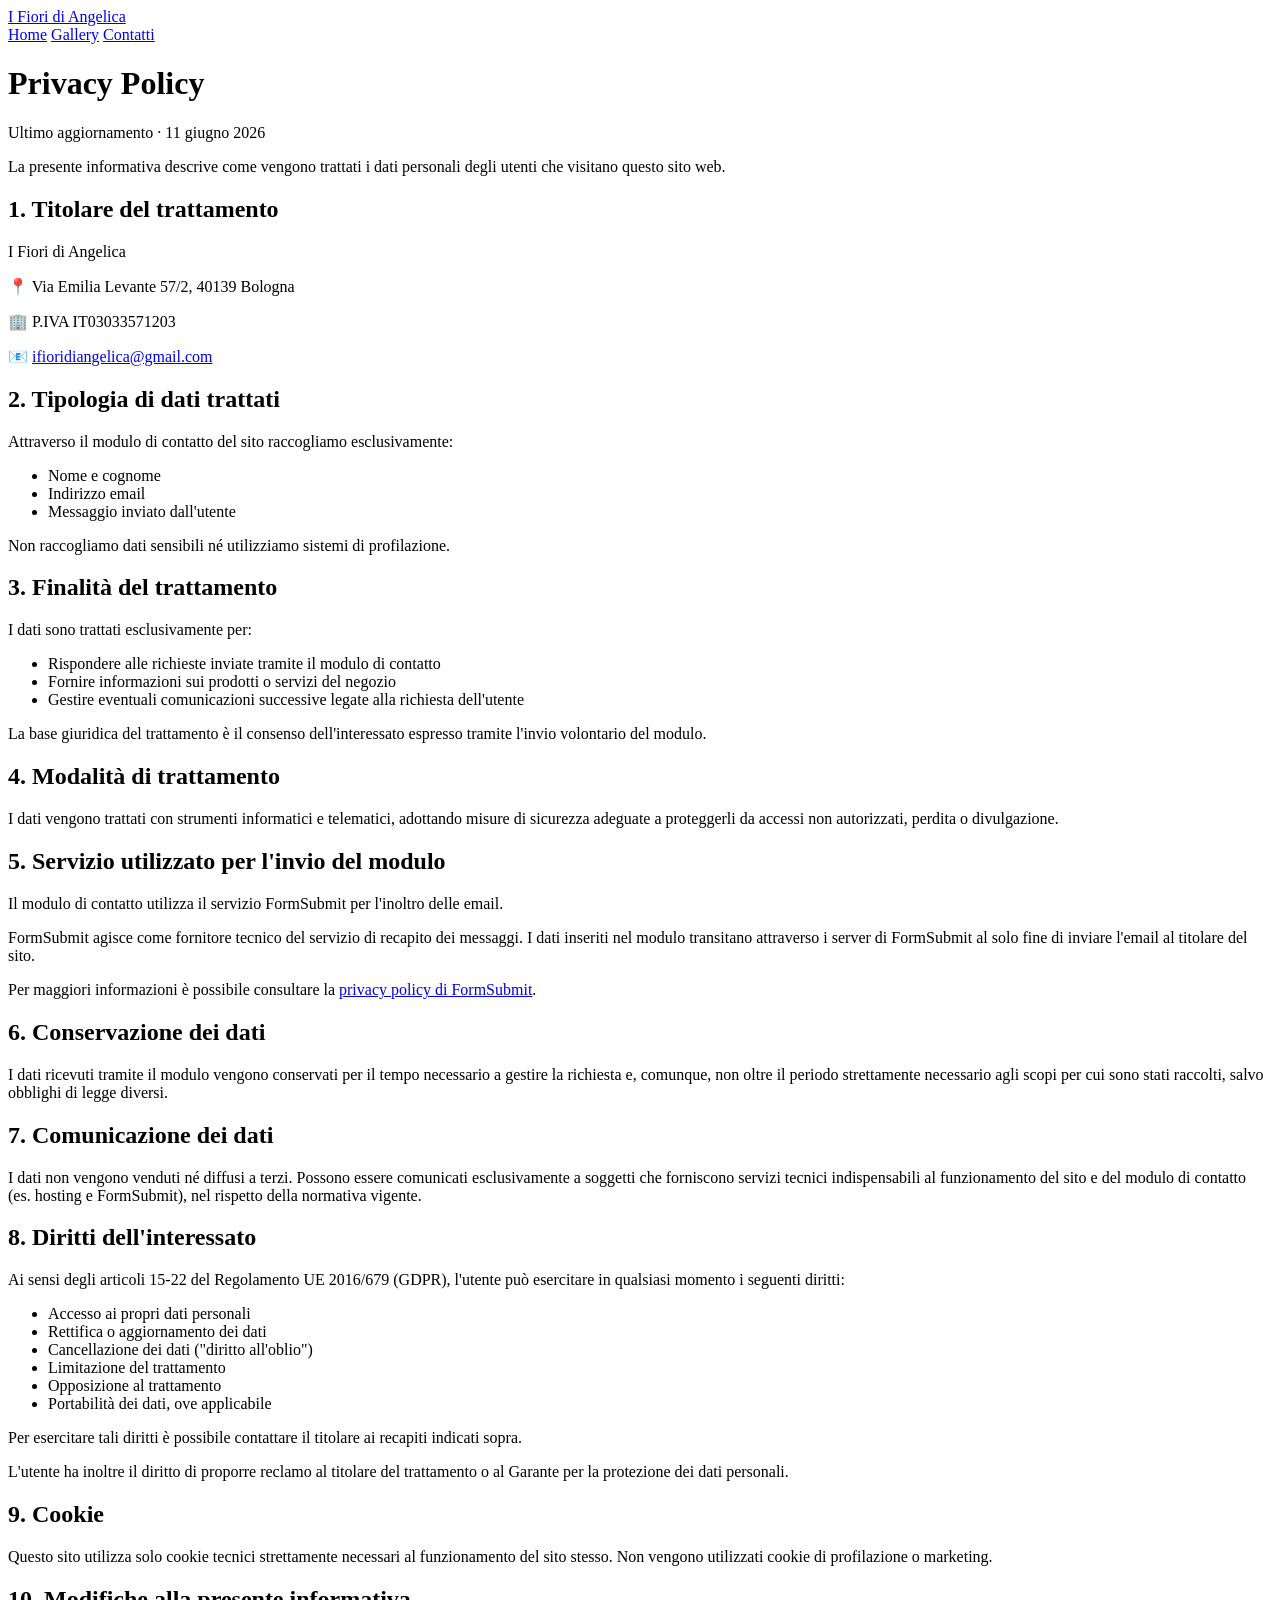
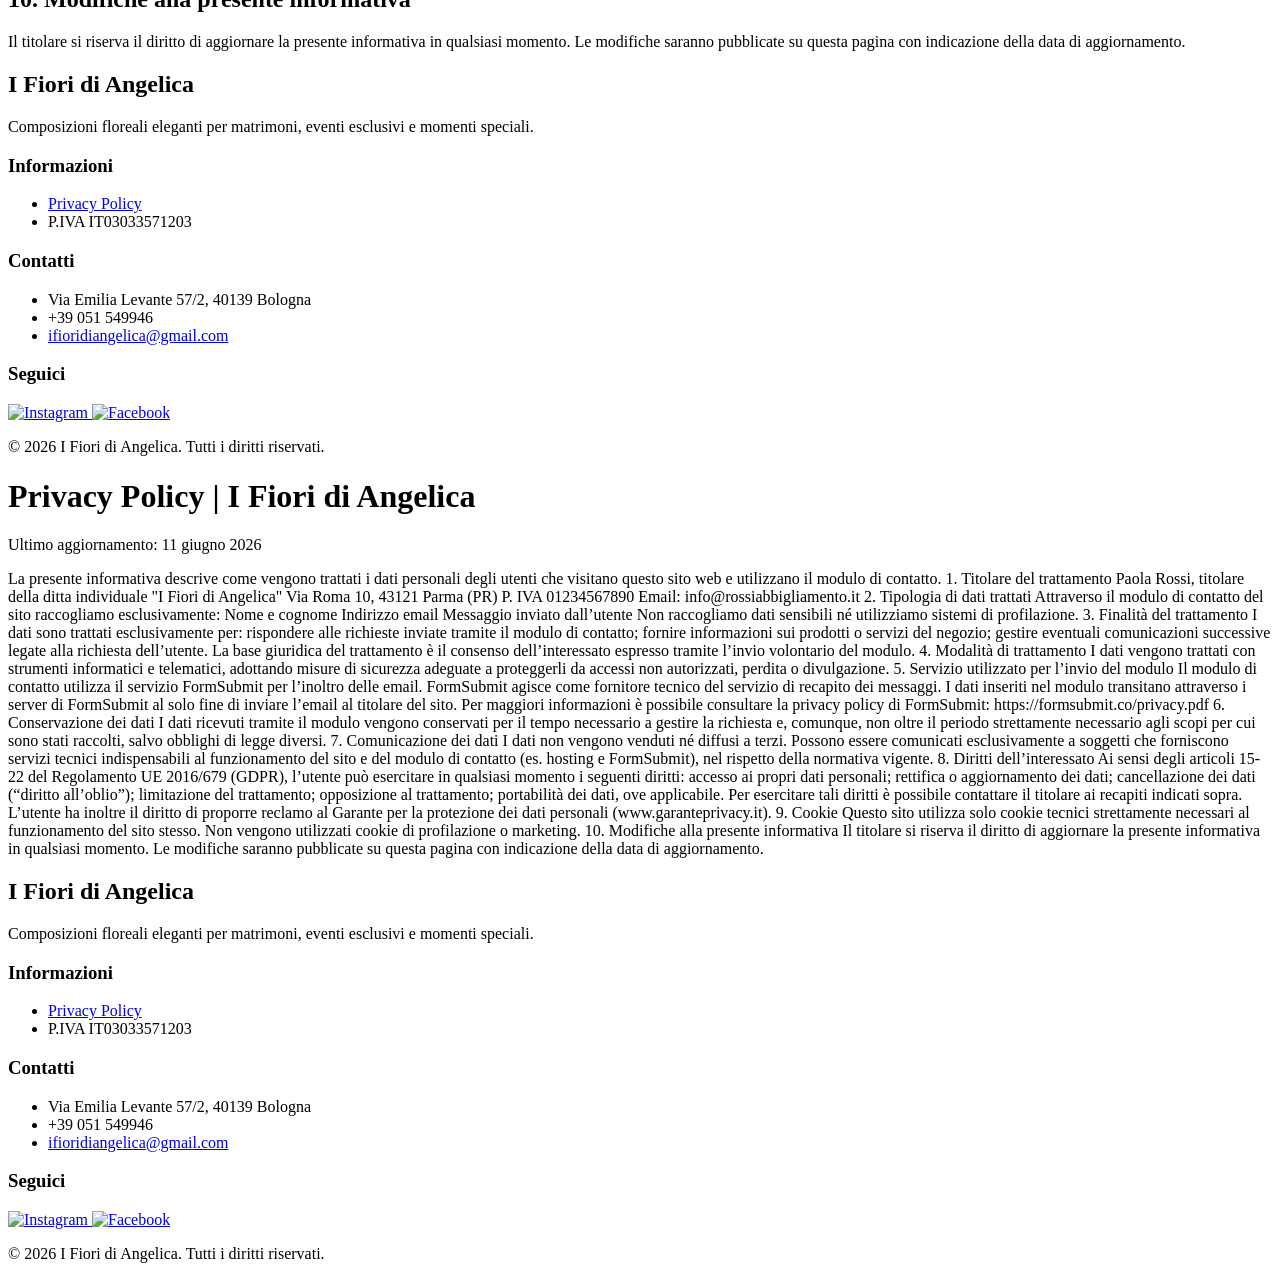
==== privacy/index.html @ bcc3aaaa "Privacy" ====
<!DOCTYPE html><html lang="it" data-theme="valentine"> <head><meta charset="UTF-8"><meta name="viewport" content="width=device-width, initial-scale=1.0"><link href="https://fonts.googleapis.com/css2?family=Cormorant+Garamond:wght@500;600;700&display=swap" rel="stylesheet"><title>Privacy Policy - I Fiori di Angelica</title><link rel="stylesheet" href="/fioridiangelsts/_astro/Footer.IDWcc300.css"></head> <body class="bg-base-100 text-base-content">  <header class="sticky top-0 z-50 border-b border-[#e9dfcf] bg-[rgba(250,246,240,0.88)] backdrop-blur-md"> <div class="mx-auto flex max-w-7xl items-center justify-between px-6 py-4"> <a href="/fioridiangelsts/#home" class="leading-none"> <span class="block pt-1 font-serif text-lg tracking-[0.04em] text-[#2f2f2f] md:text-xl">
I Fiori di Angelica
</span> </a> <nav class="hidden items-center gap-8 md:flex"> <a href="/fioridiangelsts/#home" class="text-sm uppercase tracking-[0.18em] text-[#7b7368] transition hover:text-[#2f2f2f]">
Home</a> <!-- <a href={`${baseUrl}about`} class="text-sm uppercase tracking-[0.18em] text-[#7b7368] transition hover:text-[#2f2f2f]">
        Chi siamo</a> --> <a href="/fioridiangelsts/#gallery" class="text-sm uppercase tracking-[0.18em] text-[#7b7368] transition hover:text-[#2f2f2f]">
Gallery</a> <a href="/fioridiangelsts/#contact" class="inline-flex h-11 items-center justify-center rounded-full border border-[#d8c690] bg-[#e7cd87] px-6 text-sm font-semibold uppercase tracking-[0.18em] text-[#2f2f2f] transition hover:bg-[#dcc06f]">
Contatti</a> </nav> </div> </header> <main class="mx-auto max-w-4xl px-6 py-20"> <h1 class="font-serif text-4xl tracking-[0.04em] text-[#2f2f2f]">
Privacy Policy
</h1> <!-- <div class="mt-8 h-px w-16 bg-[#d8c690]"></div> --> <div class="mt-4 flex items-center justify-between pb-6 border-b border-[#e4ddd2]"> <p class="text-sm text-[#8b8377]">
Ultimo aggiornamento · <span class="font-medium">11 giugno 2026</span> </p> </div> <div class="mt-8 space-y-8 text-[#5f5a52] leading-7"> <div> <p class="mt-4">
La presente informativa descrive come vengono trattati i dati personali degli utenti che visitano questo sito web.
</p> </div> <section class="mt-8"> <h2 class="text-xl font-semibold text-[#2f2f2f]">1. Titolare del trattamento</h2> <div class="mt-4 space-y-3 text-sm bg-[#faf8f5] rounded-lg p-4"> <p class="text-base font-semibold text-[#2f2f2f]">I Fiori di Angelica</p> <div class="space-y-2 text-[#5f5a52]"> <p>📍 Via Emilia Levante 57/2, 40139 Bologna</p> <p>🏢 P.IVA IT03033571203</p> <p>📧 <a href="mailto:ifioridiangelica@gmail.com" class="underline decoration-[#d8c690] underline-offset-2 hover:text-[#2f2f2f] font-medium">ifioridiangelica@gmail.com</a></p> </div> </div> </section> <section class="mt-8"> <h2 class="text-xl font-semibold text-[#2f2f2f]">2. Tipologia di dati trattati</h2> <p class="mt-3">
Attraverso il modulo di contatto del sito raccogliamo esclusivamente:
</p> <ul class="mt-3 list-disc space-y-2 pl-6"> <li>Nome e cognome</li> <li>Indirizzo email</li> <li>Messaggio inviato dall'utente</li> </ul> <p class="mt-4">
Non raccogliamo dati sensibili né utilizziamo sistemi di profilazione.
</p> </section> <section class="mt-8"> <h2 class="text-xl font-semibold text-[#2f2f2f]">3. Finalità del trattamento</h2> <p class="mt-3">
I dati sono trattati esclusivamente per:
</p> <ul class="mt-3 list-disc space-y-2 pl-6"> <li>Rispondere alle richieste inviate tramite il modulo di contatto</li> <li>Fornire informazioni sui prodotti o servizi del negozio</li> <li>Gestire eventuali comunicazioni successive legate alla richiesta dell'utente</li> </ul> <p class="mt-4">
La base giuridica del trattamento è il consenso dell'interessato espresso tramite l'invio volontario del modulo.
</p> </section> <section class="mt-8"> <h2 class="text-xl font-semibold text-[#2f2f2f]">4. Modalità di trattamento</h2> <p class="mt-3">
I dati vengono trattati con strumenti informatici e telematici, adottando misure di sicurezza adeguate a proteggerli da accessi non autorizzati, perdita o divulgazione.
</p> </section> <section class="mt-8"> <h2 class="text-xl font-semibold text-[#2f2f2f]">5. Servizio utilizzato per l'invio del modulo</h2> <p class="mt-3">
Il modulo di contatto utilizza il servizio FormSubmit per l'inoltro delle email.
</p> <p class="mt-4">
FormSubmit agisce come fornitore tecnico del servizio di recapito dei messaggi. I dati inseriti nel modulo transitano attraverso i server di FormSubmit al solo fine di inviare l'email al titolare del sito.
</p> <p class="mt-4">
Per maggiori informazioni è possibile consultare la <a href="https://formsubmit.co/privacy.pdf" target="_blank" rel="noopener noreferrer" class="underline decoration-[#d8c690] underline-offset-2 hover:text-[#2f2f2f]">privacy policy di FormSubmit</a>.
</p> </section> <section class="mt-8"> <h2 class="text-xl font-semibold text-[#2f2f2f]">6. Conservazione dei dati</h2> <p class="mt-3">
I dati ricevuti tramite il modulo vengono conservati per il tempo necessario a gestire la richiesta e, comunque, non oltre il periodo strettamente necessario agli scopi per cui sono stati raccolti, salvo obblighi di legge diversi.
</p> </section> <section class="mt-8"> <h2 class="text-xl font-semibold text-[#2f2f2f]">7. Comunicazione dei dati</h2> <p class="mt-3">
I dati non vengono venduti né diffusi a terzi. Possono essere comunicati esclusivamente a soggetti che forniscono servizi tecnici indispensabili al funzionamento del sito e del modulo di contatto (es. hosting e FormSubmit), nel rispetto della normativa vigente.
</p> </section> <section class="mt-8"> <h2 class="text-xl font-semibold text-[#2f2f2f]">8. Diritti dell'interessato</h2> <p class="mt-3">
Ai sensi degli articoli 15-22 del Regolamento UE 2016/679 (GDPR), l'utente può esercitare in qualsiasi momento i seguenti diritti:
</p> <ul class="mt-3 list-disc space-y-2 pl-6"> <li>Accesso ai propri dati personali</li> <li>Rettifica o aggiornamento dei dati</li> <li>Cancellazione dei dati ("diritto all'oblio")</li> <li>Limitazione del trattamento</li> <li>Opposizione al trattamento</li> <li>Portabilità dei dati, ove applicabile</li> </ul> <p class="mt-4">
Per esercitare tali diritti è possibile contattare il titolare ai recapiti indicati sopra.
</p> <p class="mt-4">
L'utente ha inoltre il diritto di proporre reclamo al titolare del trattamento o al Garante per la protezione dei dati personali.
</p> </section> <section class="mt-8"> <h2 class="text-xl font-semibold text-[#2f2f2f]">9. Cookie</h2> <p class="mt-3">
Questo sito utilizza solo cookie tecnici strettamente necessari al funzionamento del sito stesso. Non vengono utilizzati cookie di profilazione o marketing.
</p> </section> <section class="mt-8"> <h2 class="text-xl font-semibold text-[#2f2f2f]">10. Modifiche alla presente informativa</h2> <p class="mt-3">
Il titolare si riserva il diritto di aggiornare la presente informativa in qualsiasi momento. Le modifiche saranno pubblicate su questa pagina con indicazione della data di aggiornamento.
</p> </section> </div> </main> <footer class="border-t border-base-300 bg-[#f6f3ee] text-[#2f2f2f]"> <div class="mx-auto max-w-7xl px-6 py-20"> <div class="grid grid-cols-1 gap-x-12 gap-y-14 md:grid-cols-2 xl:grid-cols-[1.4fr_0.9fr_1fr_0.8fr]"> <div class="max-w-sm"> <h2 class="font-serif text-3xl tracking-[0.04em] text-[#2f2f2f]">
I Fiori di Angelica
</h2> <div class="mt-5 h-px w-16 bg-[#d8c690]"></div> <p class="mt-5 text-sm leading-7 text-[#5f5a52]">
Composizioni floreali eleganti per matrimoni, eventi esclusivi e momenti speciali.
</p> </div> <div> <h3 class="text-[11px] font-semibold uppercase tracking-[0.28em] text-[#8b8377]">
Informazioni
</h3> <ul class="mt-5 space-y-3 text-sm leading-6 text-[#5f5a52]"> <li> <a href="/fioridiangelsts/privacy" class="transition hover:text-[#2f2f2f]">
Privacy Policy
</a> </li> <li>P.IVA IT03033571203</li> </ul> </div> <div> <h3 class="text-[11px] font-semibold uppercase tracking-[0.28em] text-[#8b8377]">
Contatti
</h3> <ul class="mt-5 space-y-3 text-sm leading-6 text-[#5f5a52]"> <li>Via Emilia Levante 57/2, 40139 Bologna</li> <li>+39 051 549946</li> <li> <a href="mailto:ifioridiangelica@gmail.com" class="underline decoration-[#d8c690] underline-offset-4 transition hover:text-[#2f2f2f]">
ifioridiangelica@gmail.com
</a> </li> </ul> </div> <div> <h3 class="text-[11px] font-semibold uppercase tracking-[0.28em] text-[#8b8377]">
Seguici
</h3> <div class="mt-5 flex items-center gap-4"> <a href="https://www.instagram.com/ifioridiangelica/" target="_blank" rel="noopener noreferrer" aria-label="Instagram" class="flex h-14 w-14 items-center justify-center rounded-full bg-gradient-to-br from-[#f58529] via-[#dd2a7b] to-[#8134af] shadow-sm transition duration-300 hover:-translate-y-0.5 hover:shadow-md"> <img src="/fioridiangelsts/instagram.svg" alt="Instagram" class="h-8 w-8 brightness-0 invert"> </a> <a href="https://www.facebook.com/ifioridiangelica?locale=it_IT" target="_blank" rel="noopener noreferrer" aria-label="Facebook" class="flex h-14 w-14 items-center justify-center rounded-full bg-[#1877f2] shadow-sm transition duration-300 hover:-translate-y-0.5 hover:shadow-md"> <img src="/fioridiangelsts/facebook.svg" alt="Facebook" class="h-8 w-8 brightness-0 invert"> </a> </div> </div> </div> <div class="mt-14 border-t border-[#e4ddd2] pt-6"> <p class="text-sm text-[#8b8377]">
© 2026 I Fiori di Angelica. Tutti i diritti riservati.
</p> </div> </div> </footer>  </body></html> <main class="mx-auto max-w-4xl px-6 py-20"> <h1 class="font-serif text-4xl tracking-[0.04em] text-[#2f2f2f]">
Privacy Policy | I Fiori di Angelica
</h1> <div class="mt-8 h-px w-16 bg-[#d8c690]"></div> <div class="mt-12 space-y-8 text-[#5f5a52] leading-7"> <div> <p class="text-sm font-semibold text-[#8b8377]">
Ultimo aggiornamento: 11 giugno 2026
</p>
La presente informativa descrive come vengono trattati i dati personali degli utenti che visitano questo sito web e utilizzano il modulo di contatto.
1. Titolare del trattamento
Paola Rossi, titolare della ditta individuale "I Fiori di Angelica"
Via Roma 10, 43121 Parma (PR)
P. IVA 01234567890
Email: info@rossiabbigliamento.it
2. Tipologia di dati trattati
Attraverso il modulo di contatto del sito raccogliamo esclusivamente:
Nome e cognome
Indirizzo email
Messaggio inviato dall’utente
Non raccogliamo dati sensibili né utilizziamo sistemi di profilazione.
3. Finalità del trattamento
I dati sono trattati esclusivamente per:
rispondere alle richieste inviate tramite il modulo di contatto;
fornire informazioni sui prodotti o servizi del negozio;
gestire eventuali comunicazioni successive legate alla richiesta dell’utente.
La base giuridica del trattamento è il consenso dell’interessato espresso tramite l’invio volontario del modulo.
4. Modalità di trattamento
I dati vengono trattati con strumenti informatici e telematici, adottando misure di sicurezza adeguate a proteggerli da accessi non autorizzati, perdita o divulgazione.
5. Servizio utilizzato per l’invio del modulo
Il modulo di contatto utilizza il servizio FormSubmit per l’inoltro delle email.
FormSubmit agisce come fornitore tecnico del servizio di recapito dei messaggi. I dati inseriti nel modulo transitano attraverso i server di FormSubmit al solo fine di inviare l’email al titolare del sito.
Per maggiori informazioni è possibile consultare la privacy policy di FormSubmit: https://formsubmit.co/privacy.pdf
6. Conservazione dei dati
I dati ricevuti tramite il modulo vengono conservati per il tempo necessario a gestire la richiesta e, comunque, non oltre il periodo strettamente necessario agli scopi per cui sono stati raccolti, salvo obblighi di legge diversi.
7. Comunicazione dei dati
I dati non vengono venduti né diffusi a terzi. Possono essere comunicati esclusivamente a soggetti che forniscono servizi tecnici indispensabili al funzionamento del sito e del modulo di contatto (es. hosting e FormSubmit), nel rispetto della normativa vigente.
8. Diritti dell’interessato
Ai sensi degli articoli 15-22 del Regolamento UE 2016/679 (GDPR), l’utente può esercitare in qualsiasi momento i seguenti diritti:
accesso ai propri dati personali;
rettifica o aggiornamento dei dati;
cancellazione dei dati (“diritto all’oblio”);
limitazione del trattamento;
opposizione al trattamento;
portabilità dei dati, ove applicabile.
Per esercitare tali diritti è possibile contattare il titolare ai recapiti indicati sopra.
L’utente ha inoltre il diritto di proporre reclamo al Garante per la protezione dei dati personali (www.garanteprivacy.it).
9. Cookie
Questo sito utilizza solo cookie tecnici strettamente necessari al funzionamento del sito stesso. Non vengono utilizzati cookie di profilazione o marketing.
10. Modifiche alla presente informativa
Il titolare si riserva il diritto di aggiornare la presente informativa in qualsiasi momento. Le modifiche saranno pubblicate su questa pagina con indicazione della data di aggiornamento.
</div> </div></main> <footer class="border-t border-base-300 bg-[#f6f3ee] text-[#2f2f2f]"> <div class="mx-auto max-w-7xl px-6 py-20"> <div class="grid grid-cols-1 gap-x-12 gap-y-14 md:grid-cols-2 xl:grid-cols-[1.4fr_0.9fr_1fr_0.8fr]"> <div class="max-w-sm"> <h2 class="font-serif text-3xl tracking-[0.04em] text-[#2f2f2f]">
I Fiori di Angelica
</h2> <div class="mt-5 h-px w-16 bg-[#d8c690]"></div> <p class="mt-5 text-sm leading-7 text-[#5f5a52]">
Composizioni floreali eleganti per matrimoni, eventi esclusivi e momenti speciali.
</p> </div> <div> <h3 class="text-[11px] font-semibold uppercase tracking-[0.28em] text-[#8b8377]">
Informazioni
</h3> <ul class="mt-5 space-y-3 text-sm leading-6 text-[#5f5a52]"> <li> <a href="/fioridiangelsts/privacy" class="transition hover:text-[#2f2f2f]">
Privacy Policy
</a> </li> <li>P.IVA IT03033571203</li> </ul> </div> <div> <h3 class="text-[11px] font-semibold uppercase tracking-[0.28em] text-[#8b8377]">
Contatti
</h3> <ul class="mt-5 space-y-3 text-sm leading-6 text-[#5f5a52]"> <li>Via Emilia Levante 57/2, 40139 Bologna</li> <li>+39 051 549946</li> <li> <a href="mailto:ifioridiangelica@gmail.com" class="underline decoration-[#d8c690] underline-offset-4 transition hover:text-[#2f2f2f]">
ifioridiangelica@gmail.com
</a> </li> </ul> </div> <div> <h3 class="text-[11px] font-semibold uppercase tracking-[0.28em] text-[#8b8377]">
Seguici
</h3> <div class="mt-5 flex items-center gap-4"> <a href="https://www.instagram.com/ifioridiangelica/" target="_blank" rel="noopener noreferrer" aria-label="Instagram" class="flex h-14 w-14 items-center justify-center rounded-full bg-gradient-to-br from-[#f58529] via-[#dd2a7b] to-[#8134af] shadow-sm transition duration-300 hover:-translate-y-0.5 hover:shadow-md"> <img src="/fioridiangelsts/instagram.svg" alt="Instagram" class="h-8 w-8 brightness-0 invert"> </a> <a href="https://www.facebook.com/ifioridiangelica?locale=it_IT" target="_blank" rel="noopener noreferrer" aria-label="Facebook" class="flex h-14 w-14 items-center justify-center rounded-full bg-[#1877f2] shadow-sm transition duration-300 hover:-translate-y-0.5 hover:shadow-md"> <img src="/fioridiangelsts/facebook.svg" alt="Facebook" class="h-8 w-8 brightness-0 invert"> </a> </div> </div> </div> <div class="mt-14 border-t border-[#e4ddd2] pt-6"> <p class="text-sm text-[#8b8377]">
© 2026 I Fiori di Angelica. Tutti i diritti riservati.
</p> </div> </div> </footer>
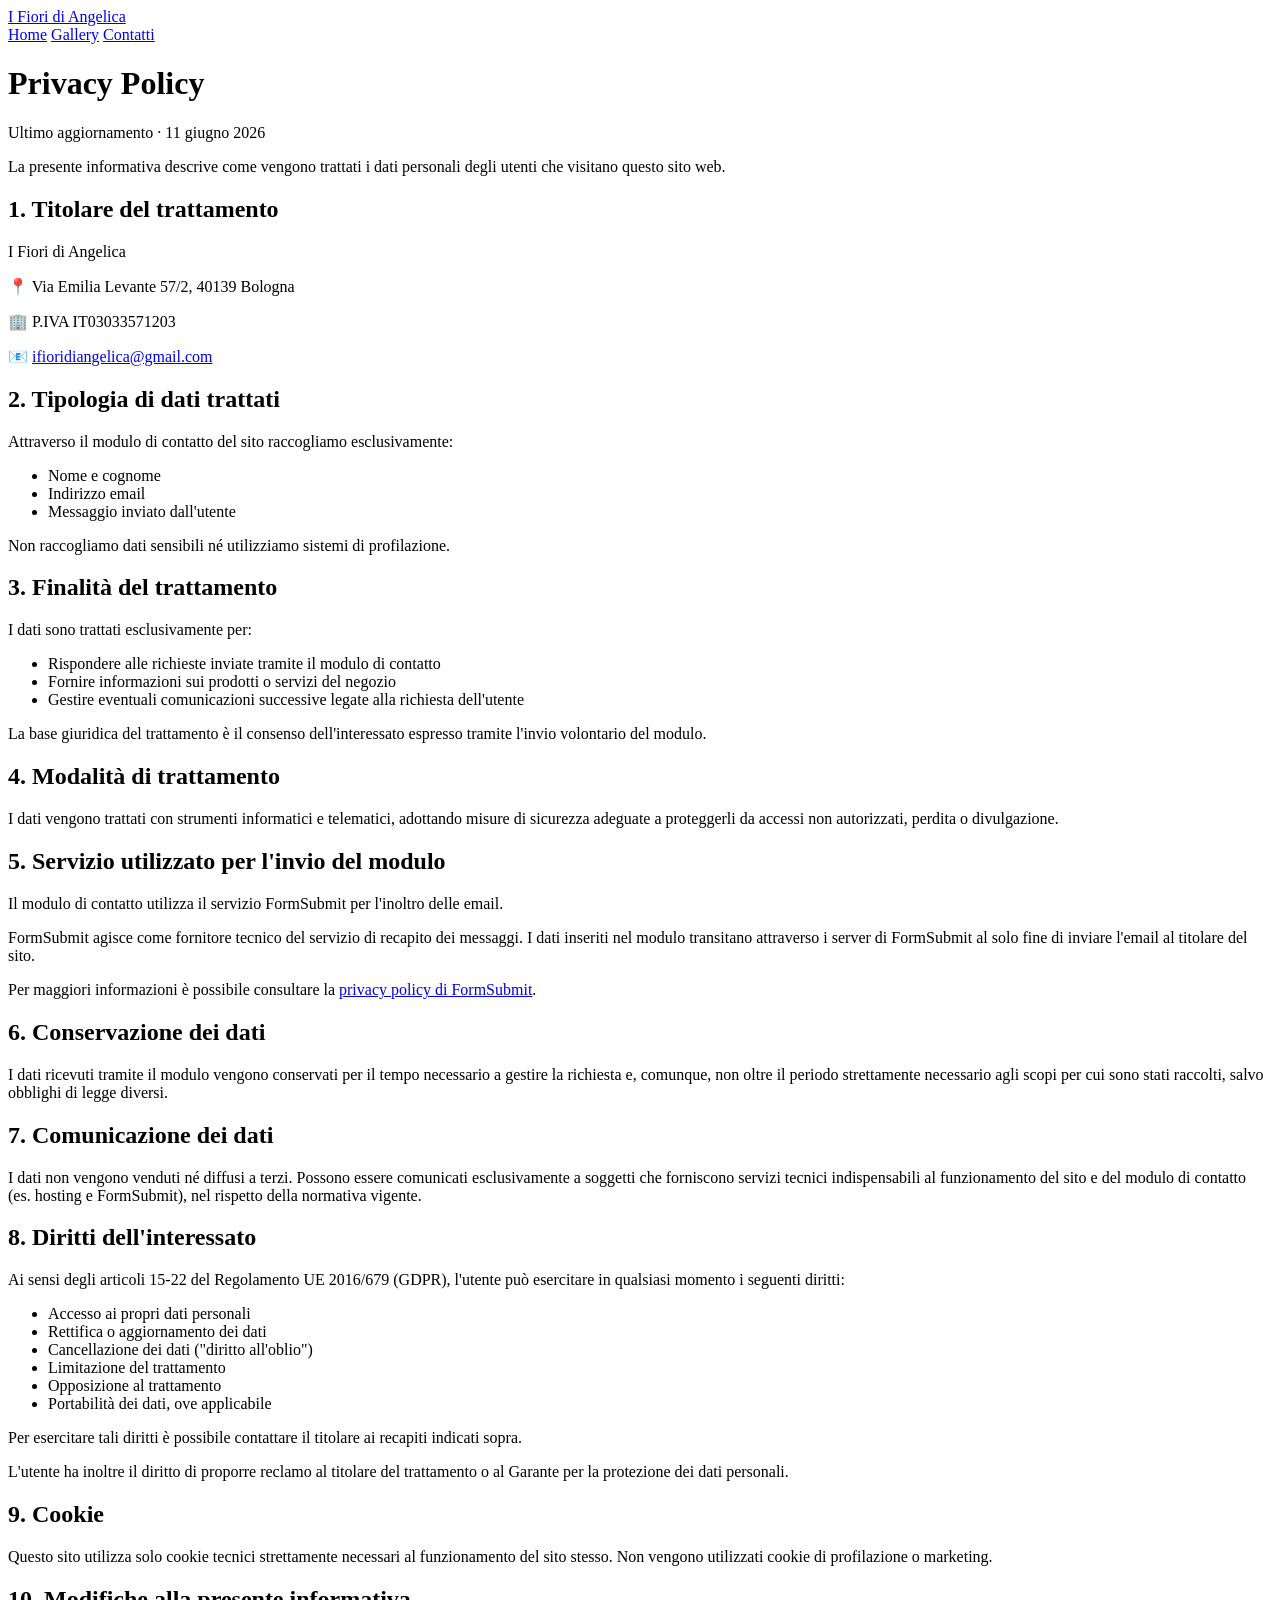
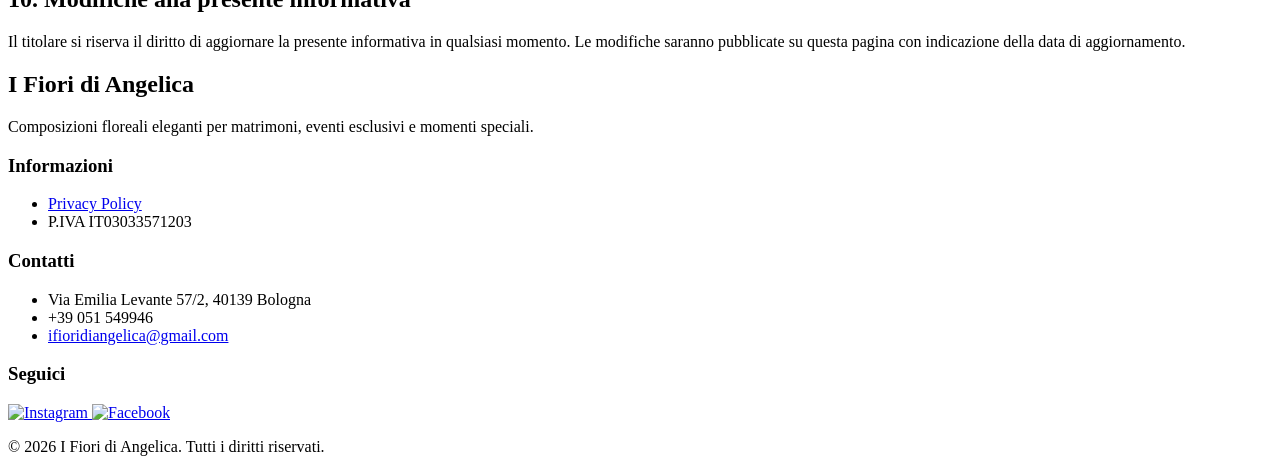
==== commit 7f9ea15d: "Privacy1" ====
--- a/privacy/index.html
+++ b/privacy/index.html
@@ -1,4 +1,4 @@
-<!DOCTYPE html><html lang="it" data-theme="valentine"> <head><meta charset="UTF-8"><meta name="viewport" content="width=device-width, initial-scale=1.0"><link href="https://fonts.googleapis.com/css2?family=Cormorant+Garamond:wght@500;600;700&display=swap" rel="stylesheet"><title>Privacy Policy - I Fiori di Angelica</title><link rel="stylesheet" href="/fioridiangelsts/_astro/Footer.IDWcc300.css"></head> <body class="bg-base-100 text-base-content">  <header class="sticky top-0 z-50 border-b border-[#e9dfcf] bg-[rgba(250,246,240,0.88)] backdrop-blur-md"> <div class="mx-auto flex max-w-7xl items-center justify-between px-6 py-4"> <a href="/fioridiangelsts/#home" class="leading-none"> <span class="block pt-1 font-serif text-lg tracking-[0.04em] text-[#2f2f2f] md:text-xl">
+<!DOCTYPE html><html lang="it" data-theme="valentine"> <head><meta charset="UTF-8"><meta name="viewport" content="width=device-width, initial-scale=1.0"><link href="https://fonts.googleapis.com/css2?family=Cormorant+Garamond:wght@500;600;700&display=swap" rel="stylesheet"><title>Privacy Policy - I Fiori di Angelica</title><link rel="stylesheet" href="/fioridiangelsts/_astro/Footer.DSGg7_5M.css"></head> <body class="bg-base-100 text-base-content">  <header class="sticky top-0 z-50 border-b border-[#e9dfcf] bg-[rgba(250,246,240,0.88)] backdrop-blur-md"> <div class="mx-auto flex max-w-7xl items-center justify-between px-6 py-4"> <a href="/fioridiangelsts/#home" class="leading-none"> <span class="block pt-1 font-serif text-lg tracking-[0.04em] text-[#2f2f2f] md:text-xl">
 I Fiori di Angelica
 </span> </a> <nav class="hidden items-center gap-8 md:flex"> <a href="/fioridiangelsts/#home" class="text-sm uppercase tracking-[0.18em] text-[#7b7368] transition hover:text-[#2f2f2f]">
 Home</a> <!-- <a href={`${baseUrl}about`} class="text-sm uppercase tracking-[0.18em] text-[#7b7368] transition hover:text-[#2f2f2f]">
@@ -55,67 +55,4 @@
 Seguici
 </h3> <div class="mt-5 flex items-center gap-4"> <a href="https://www.instagram.com/ifioridiangelica/" target="_blank" rel="noopener noreferrer" aria-label="Instagram" class="flex h-14 w-14 items-center justify-center rounded-full bg-gradient-to-br from-[#f58529] via-[#dd2a7b] to-[#8134af] shadow-sm transition duration-300 hover:-translate-y-0.5 hover:shadow-md"> <img src="/fioridiangelsts/instagram.svg" alt="Instagram" class="h-8 w-8 brightness-0 invert"> </a> <a href="https://www.facebook.com/ifioridiangelica?locale=it_IT" target="_blank" rel="noopener noreferrer" aria-label="Facebook" class="flex h-14 w-14 items-center justify-center rounded-full bg-[#1877f2] shadow-sm transition duration-300 hover:-translate-y-0.5 hover:shadow-md"> <img src="/fioridiangelsts/facebook.svg" alt="Facebook" class="h-8 w-8 brightness-0 invert"> </a> </div> </div> </div> <div class="mt-14 border-t border-[#e4ddd2] pt-6"> <p class="text-sm text-[#8b8377]">
 © 2026 I Fiori di Angelica. Tutti i diritti riservati.
-</p> </div> </div> </footer>  </body></html> <main class="mx-auto max-w-4xl px-6 py-20"> <h1 class="font-serif text-4xl tracking-[0.04em] text-[#2f2f2f]">
-Privacy Policy | I Fiori di Angelica
-</h1> <div class="mt-8 h-px w-16 bg-[#d8c690]"></div> <div class="mt-12 space-y-8 text-[#5f5a52] leading-7"> <div> <p class="text-sm font-semibold text-[#8b8377]">
-Ultimo aggiornamento: 11 giugno 2026
-</p>
-La presente informativa descrive come vengono trattati i dati personali degli utenti che visitano questo sito web e utilizzano il modulo di contatto.
-1. Titolare del trattamento
-Paola Rossi, titolare della ditta individuale "I Fiori di Angelica"
-Via Roma 10, 43121 Parma (PR)
-P. IVA 01234567890
-Email: info@rossiabbigliamento.it
-2. Tipologia di dati trattati
-Attraverso il modulo di contatto del sito raccogliamo esclusivamente:
-Nome e cognome
-Indirizzo email
-Messaggio inviato dall’utente
-Non raccogliamo dati sensibili né utilizziamo sistemi di profilazione.
-3. Finalità del trattamento
-I dati sono trattati esclusivamente per:
-rispondere alle richieste inviate tramite il modulo di contatto;
-fornire informazioni sui prodotti o servizi del negozio;
-gestire eventuali comunicazioni successive legate alla richiesta dell’utente.
-La base giuridica del trattamento è il consenso dell’interessato espresso tramite l’invio volontario del modulo.
-4. Modalità di trattamento
-I dati vengono trattati con strumenti informatici e telematici, adottando misure di sicurezza adeguate a proteggerli da accessi non autorizzati, perdita o divulgazione.
-5. Servizio utilizzato per l’invio del modulo
-Il modulo di contatto utilizza il servizio FormSubmit per l’inoltro delle email.
-FormSubmit agisce come fornitore tecnico del servizio di recapito dei messaggi. I dati inseriti nel modulo transitano attraverso i server di FormSubmit al solo fine di inviare l’email al titolare del sito.
-Per maggiori informazioni è possibile consultare la privacy policy di FormSubmit: https://formsubmit.co/privacy.pdf
-6. Conservazione dei dati
-I dati ricevuti tramite il modulo vengono conservati per il tempo necessario a gestire la richiesta e, comunque, non oltre il periodo strettamente necessario agli scopi per cui sono stati raccolti, salvo obblighi di legge diversi.
-7. Comunicazione dei dati
-I dati non vengono venduti né diffusi a terzi. Possono essere comunicati esclusivamente a soggetti che forniscono servizi tecnici indispensabili al funzionamento del sito e del modulo di contatto (es. hosting e FormSubmit), nel rispetto della normativa vigente.
-8. Diritti dell’interessato
-Ai sensi degli articoli 15-22 del Regolamento UE 2016/679 (GDPR), l’utente può esercitare in qualsiasi momento i seguenti diritti:
-accesso ai propri dati personali;
-rettifica o aggiornamento dei dati;
-cancellazione dei dati (“diritto all’oblio”);
-limitazione del trattamento;
-opposizione al trattamento;
-portabilità dei dati, ove applicabile.
-Per esercitare tali diritti è possibile contattare il titolare ai recapiti indicati sopra.
-L’utente ha inoltre il diritto di proporre reclamo al Garante per la protezione dei dati personali (www.garanteprivacy.it).
-9. Cookie
-Questo sito utilizza solo cookie tecnici strettamente necessari al funzionamento del sito stesso. Non vengono utilizzati cookie di profilazione o marketing.
-10. Modifiche alla presente informativa
-Il titolare si riserva il diritto di aggiornare la presente informativa in qualsiasi momento. Le modifiche saranno pubblicate su questa pagina con indicazione della data di aggiornamento.
-</div> </div></main> <footer class="border-t border-base-300 bg-[#f6f3ee] text-[#2f2f2f]"> <div class="mx-auto max-w-7xl px-6 py-20"> <div class="grid grid-cols-1 gap-x-12 gap-y-14 md:grid-cols-2 xl:grid-cols-[1.4fr_0.9fr_1fr_0.8fr]"> <div class="max-w-sm"> <h2 class="font-serif text-3xl tracking-[0.04em] text-[#2f2f2f]">
-I Fiori di Angelica
-</h2> <div class="mt-5 h-px w-16 bg-[#d8c690]"></div> <p class="mt-5 text-sm leading-7 text-[#5f5a52]">
-Composizioni floreali eleganti per matrimoni, eventi esclusivi e momenti speciali.
-</p> </div> <div> <h3 class="text-[11px] font-semibold uppercase tracking-[0.28em] text-[#8b8377]">
-Informazioni
-</h3> <ul class="mt-5 space-y-3 text-sm leading-6 text-[#5f5a52]"> <li> <a href="/fioridiangelsts/privacy" class="transition hover:text-[#2f2f2f]">
-Privacy Policy
-</a> </li> <li>P.IVA IT03033571203</li> </ul> </div> <div> <h3 class="text-[11px] font-semibold uppercase tracking-[0.28em] text-[#8b8377]">
-Contatti
-</h3> <ul class="mt-5 space-y-3 text-sm leading-6 text-[#5f5a52]"> <li>Via Emilia Levante 57/2, 40139 Bologna</li> <li>+39 051 549946</li> <li> <a href="mailto:ifioridiangelica@gmail.com" class="underline decoration-[#d8c690] underline-offset-4 transition hover:text-[#2f2f2f]">
-ifioridiangelica@gmail.com
-</a> </li> </ul> </div> <div> <h3 class="text-[11px] font-semibold uppercase tracking-[0.28em] text-[#8b8377]">
-Seguici
-</h3> <div class="mt-5 flex items-center gap-4"> <a href="https://www.instagram.com/ifioridiangelica/" target="_blank" rel="noopener noreferrer" aria-label="Instagram" class="flex h-14 w-14 items-center justify-center rounded-full bg-gradient-to-br from-[#f58529] via-[#dd2a7b] to-[#8134af] shadow-sm transition duration-300 hover:-translate-y-0.5 hover:shadow-md"> <img src="/fioridiangelsts/instagram.svg" alt="Instagram" class="h-8 w-8 brightness-0 invert"> </a> <a href="https://www.facebook.com/ifioridiangelica?locale=it_IT" target="_blank" rel="noopener noreferrer" aria-label="Facebook" class="flex h-14 w-14 items-center justify-center rounded-full bg-[#1877f2] shadow-sm transition duration-300 hover:-translate-y-0.5 hover:shadow-md"> <img src="/fioridiangelsts/facebook.svg" alt="Facebook" class="h-8 w-8 brightness-0 invert"> </a> </div> </div> </div> <div class="mt-14 border-t border-[#e4ddd2] pt-6"> <p class="text-sm text-[#8b8377]">
-© 2026 I Fiori di Angelica. Tutti i diritti riservati.
-</p> </div> </div> </footer> +</p> </div> </div> </footer>  </body></html>
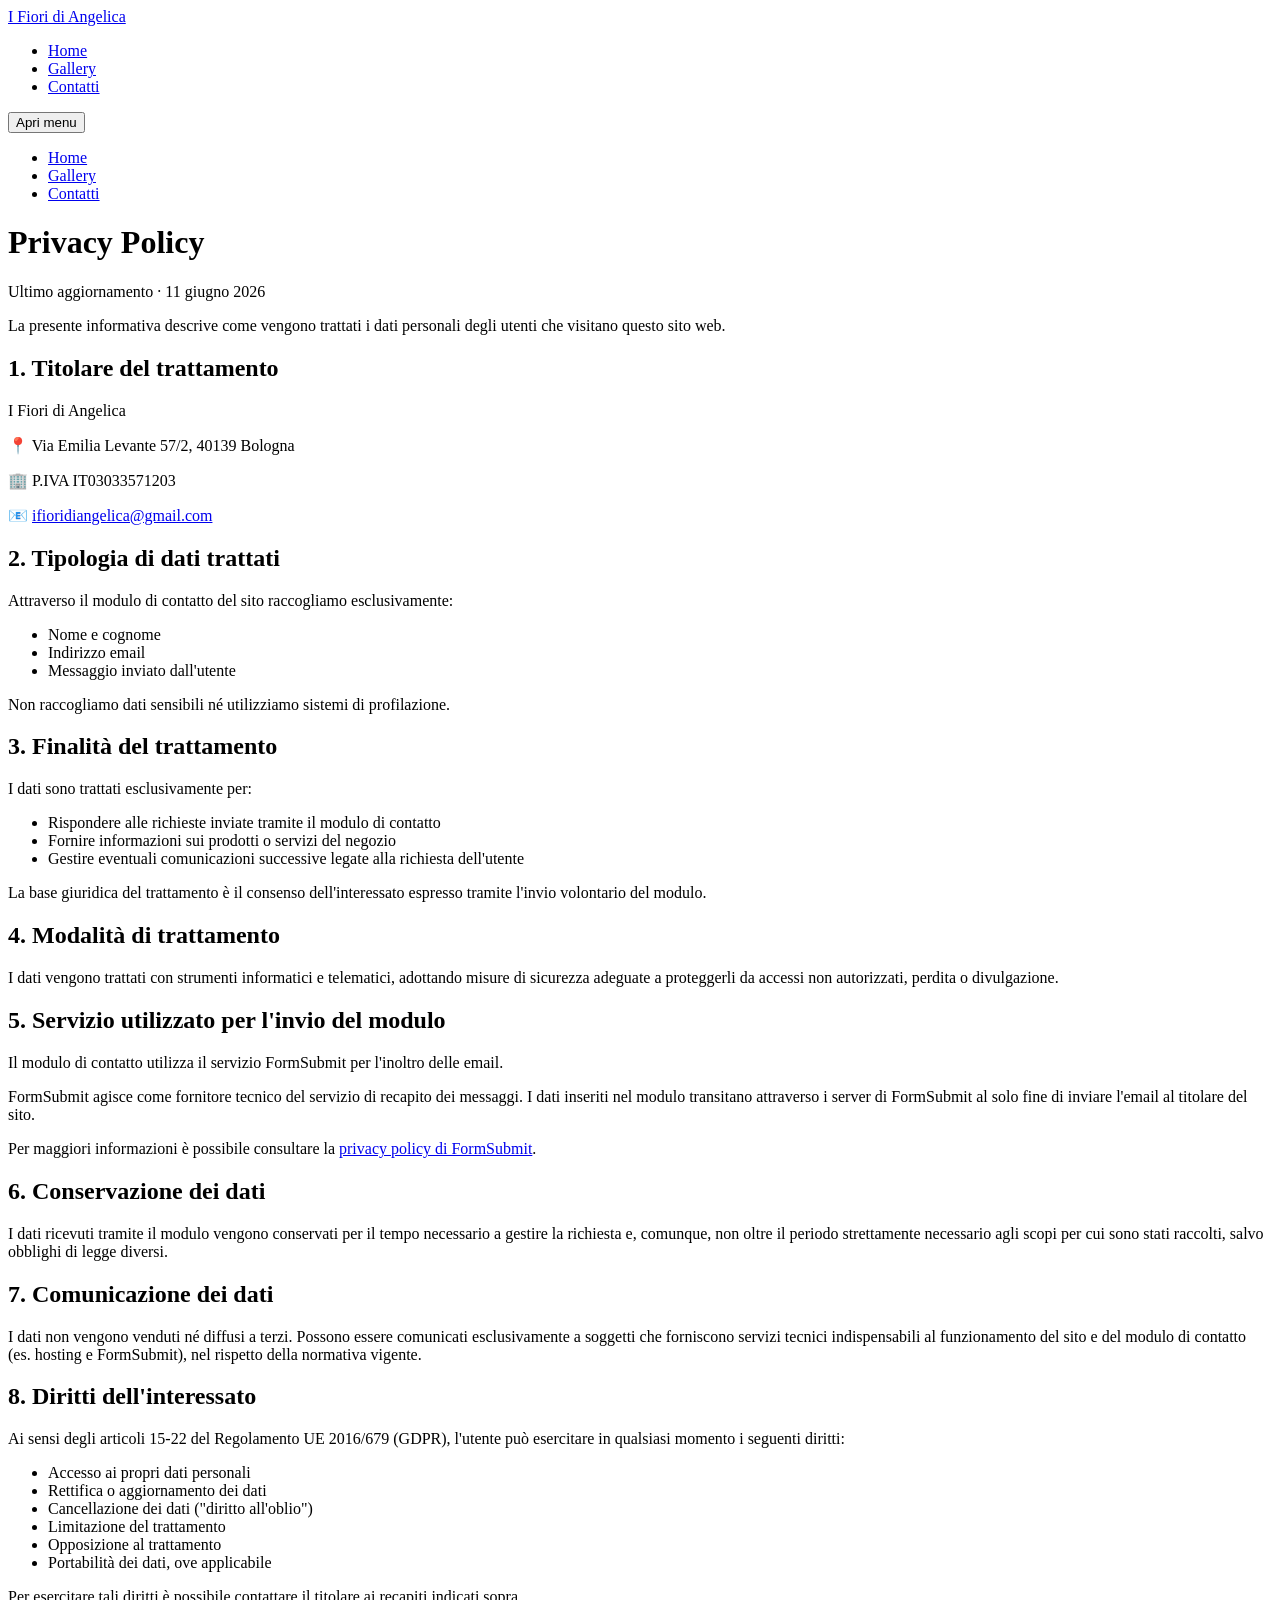
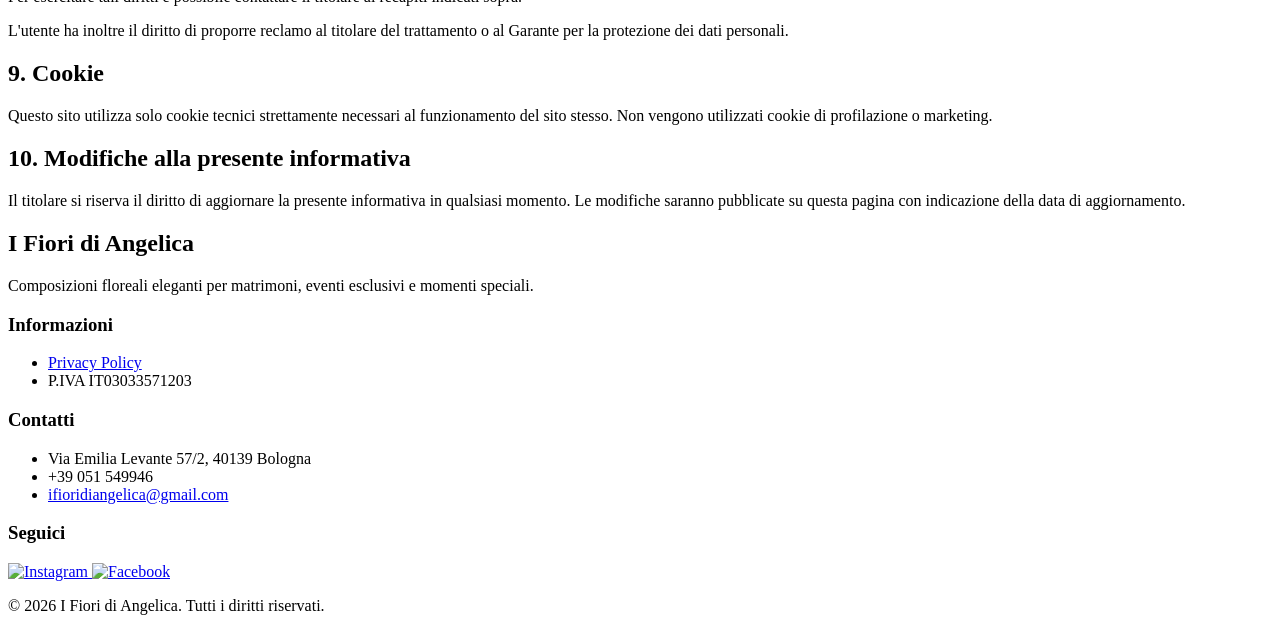
==== commit 0796d2ee: "Release su STS" ====
--- a/privacy/index.html
+++ b/privacy/index.html
@@ -1,10 +1,6 @@
-<!DOCTYPE html><html lang="it" data-theme="valentine"> <head><meta charset="UTF-8"><meta name="viewport" content="width=device-width, initial-scale=1.0"><link href="https://fonts.googleapis.com/css2?family=Cormorant+Garamond:wght@500;600;700&display=swap" rel="stylesheet"><title>Privacy Policy - I Fiori di Angelica</title><link rel="stylesheet" href="/fioridiangelsts/_astro/Footer.DSGg7_5M.css"></head> <body class="bg-base-100 text-base-content">  <header class="sticky top-0 z-50 border-b border-[#e9dfcf] bg-[rgba(250,246,240,0.88)] backdrop-blur-md"> <div class="mx-auto flex max-w-7xl items-center justify-between px-6 py-4"> <a href="/fioridiangelsts/#home" class="leading-none"> <span class="block pt-1 font-serif text-lg tracking-[0.04em] text-[#2f2f2f] md:text-xl">
+<!DOCTYPE html><html lang="it" data-theme="valentine"> <head><meta charset="UTF-8"><meta name="viewport" content="width=device-width, initial-scale=1.0"><link href="https://fonts.googleapis.com/css2?family=Cormorant+Garamond:wght@500;600;700&display=swap" rel="stylesheet"><title>Privacy Policy - I Fiori di Angelica</title><link rel="stylesheet" href="/fioridiangelsts/_astro/Footer.eOikAzpo.css"></head> <body class="bg-base-100 text-base-content">  <header class="sticky top-0 z-50 border-b border-[#e9dfcf]/90 bg-[rgba(250,246,240,0.92)] backdrop-blur-md"> <div class="mx-auto flex h-20 max-w-7xl items-center justify-between px-4 sm:px-6 lg:px-8"> <a href="/fioridiangelsts/#home" class="flex shrink-0 items-center text-[#2f2f2f] transition-opacity hover:opacity-80" aria-label="Vai alla home di I Fiori di Angelica"> <span class="font-serif text-xl tracking-[0.04em] md:text-2xl">
 I Fiori di Angelica
-</span> </a> <nav class="hidden items-center gap-8 md:flex"> <a href="/fioridiangelsts/#home" class="text-sm uppercase tracking-[0.18em] text-[#7b7368] transition hover:text-[#2f2f2f]">
-Home</a> <!-- <a href={`${baseUrl}about`} class="text-sm uppercase tracking-[0.18em] text-[#7b7368] transition hover:text-[#2f2f2f]">
-        Chi siamo</a> --> <a href="/fioridiangelsts/#gallery" class="text-sm uppercase tracking-[0.18em] text-[#7b7368] transition hover:text-[#2f2f2f]">
-Gallery</a> <a href="/fioridiangelsts/#contact" class="inline-flex h-11 items-center justify-center rounded-full border border-[#d8c690] bg-[#e7cd87] px-6 text-sm font-semibold uppercase tracking-[0.18em] text-[#2f2f2f] transition hover:bg-[#dcc06f]">
-Contatti</a> </nav> </div> </header> <main class="mx-auto max-w-4xl px-6 py-20"> <h1 class="font-serif text-4xl tracking-[0.04em] text-[#2f2f2f]">
+</span> </a> <nav aria-label="Navigazione principale" class="hidden md:block"> <ul class="flex items-center gap-2"> <li> <a href="/fioridiangelsts/#home" class="inline-flex h-11 items-center rounded-full px-4 text-sm font-medium uppercase tracking-[0.14em] text-[#6f675d] transition hover:bg-[#f3ead9] hover:text-[#2f2f2f]"> Home </a> </li><li> <a href="/fioridiangelsts/#gallery" class="inline-flex h-11 items-center rounded-full px-4 text-sm font-medium uppercase tracking-[0.14em] text-[#6f675d] transition hover:bg-[#f3ead9] hover:text-[#2f2f2f]"> Gallery </a> </li><li> <a href="/fioridiangelsts/#contact" class="btn h-11 min-h-11 rounded-full border-[#d8c690] bg-[#e7cd87] px-6 text-sm font-semibold uppercase tracking-[0.14em] text-[#2f2f2f] shadow-none hover:border-[#cfbb78] hover:bg-[#dcc06f]"> Contatti </a> </li> </ul> </nav> <button id="mobile-menu-button" type="button" aria-label="Apri menu" aria-expanded="false" aria-controls="mobile-menu" class="relative inline-flex h-11 w-11 items-center justify-center rounded-full border border-[#d8c690] bg-[#e7cd87] text-[#2f2f2f] transition hover:bg-[#dcc06f] md:hidden"> <span class="sr-only">Apri menu</span> <span aria-hidden="true" data-top class="absolute h-0.5 w-5 -translate-y-1.5 rounded-full bg-current transition duration-300 ease-out"></span> <span aria-hidden="true" data-middle class="absolute h-0.5 w-5 rounded-full bg-current transition duration-300 ease-out"></span> <span aria-hidden="true" data-bottom class="absolute h-0.5 w-5 translate-y-1.5 rounded-full bg-current transition duration-300 ease-out"></span> </button> </div> <div id="mobile-menu" class="hidden border-t border-[#e9dfcf]/90 bg-[rgba(250,246,240,0.98)] md:hidden"> <nav aria-label="Navigazione mobile" class="mx-auto max-w-7xl px-4 py-4 sm:px-6"> <ul class="flex flex-col gap-2"> <li> <a href="/fioridiangelsts/#home" class="block rounded-2xl px-4 py-3 text-sm font-medium uppercase tracking-[0.14em] text-[#6f675d] transition hover:bg-[#f3ead9] hover:text-[#2f2f2f]"> Home </a> </li><li> <a href="/fioridiangelsts/#gallery" class="block rounded-2xl px-4 py-3 text-sm font-medium uppercase tracking-[0.14em] text-[#6f675d] transition hover:bg-[#f3ead9] hover:text-[#2f2f2f]"> Gallery </a> </li><li> <a href="/fioridiangelsts/#contact" class="btn w-full rounded-full border-[#d8c690] bg-[#e7cd87] text-sm font-semibold uppercase tracking-[0.14em] text-[#2f2f2f] shadow-none hover:border-[#cfbb78] hover:bg-[#dcc06f]"> Contatti </a> </li> </ul> </nav> </div> <script type="module">const e=document.getElementById("mobile-menu-button"),s=document.getElementById("mobile-menu");if(e&&s){const n=e.querySelector(".sr-only"),l=e.querySelector("[data-top]"),r=e.querySelector("[data-middle]"),a=e.querySelector("[data-bottom]"),c=s.querySelectorAll("a"),o=t=>{e.setAttribute("aria-expanded",String(t)),e.setAttribute("aria-label",t?"Chiudi menu":"Apri menu"),n&&(n.textContent=t?"Chiudi menu":"Apri menu"),s.classList.toggle("hidden",!t),l?.classList.toggle("rotate-45",t),l?.classList.toggle("translate-y-0",t),l?.classList.toggle("-translate-y-1.5",!t),r?.classList.toggle("opacity-0",t),a?.classList.toggle("-rotate-45",t),a?.classList.toggle("translate-y-0",t),a?.classList.toggle("translate-y-1.5",!t)};o(!1),e.addEventListener("click",()=>{const t=e.getAttribute("aria-expanded")==="true";o(!t)}),c.forEach(t=>{t.addEventListener("click",()=>o(!1))})}</script> </header> <main class="mx-auto max-w-4xl px-6 py-14"> <h1 class="font-serif text-4xl tracking-[0.04em] text-[#2f2f2f]">
 Privacy Policy
 </h1> <!-- <div class="mt-8 h-px w-16 bg-[#d8c690]"></div> --> <div class="mt-4 flex items-center justify-between pb-6 border-b border-[#e4ddd2]"> <p class="text-sm text-[#8b8377]">
 Ultimo aggiornamento · <span class="font-medium">11 giugno 2026</span> </p> </div> <div class="mt-8 space-y-8 text-[#5f5a52] leading-7"> <div> <p class="mt-4">
@@ -53,6 +49,6 @@
 ifioridiangelica@gmail.com
 </a> </li> </ul> </div> <div> <h3 class="text-[11px] font-semibold uppercase tracking-[0.28em] text-[#8b8377]">
 Seguici
-</h3> <div class="mt-5 flex items-center gap-4"> <a href="https://www.instagram.com/ifioridiangelica/" target="_blank" rel="noopener noreferrer" aria-label="Instagram" class="flex h-14 w-14 items-center justify-center rounded-full bg-gradient-to-br from-[#f58529] via-[#dd2a7b] to-[#8134af] shadow-sm transition duration-300 hover:-translate-y-0.5 hover:shadow-md"> <img src="/fioridiangelsts/instagram.svg" alt="Instagram" class="h-8 w-8 brightness-0 invert"> </a> <a href="https://www.facebook.com/ifioridiangelica?locale=it_IT" target="_blank" rel="noopener noreferrer" aria-label="Facebook" class="flex h-14 w-14 items-center justify-center rounded-full bg-[#1877f2] shadow-sm transition duration-300 hover:-translate-y-0.5 hover:shadow-md"> <img src="/fioridiangelsts/facebook.svg" alt="Facebook" class="h-8 w-8 brightness-0 invert"> </a> </div> </div> </div> <div class="mt-14 border-t border-[#e4ddd2] pt-6"> <p class="text-sm text-[#8b8377]">
+</h3> <div class="mt-5 flex items-center gap-4"> <a href="https://www.instagram.com/ifioridiangelica/" target="_blank" rel="noopener noreferrer" aria-label="Instagram" class="flex h-14 w-14 items-center justify-center rounded-full bg-linear-to-br from-[#f58529] via-[#dd2a7b] to-[#8134af] shadow-sm transition duration-300 hover:-translate-y-0.5 hover:shadow-md"> <img src="/fioridiangelsts/instagram.svg" alt="Instagram" class="h-8 w-8 brightness-0 invert"> </a> <a href="https://www.facebook.com/ifioridiangelica?locale=it_IT" target="_blank" rel="noopener noreferrer" aria-label="Facebook" class="flex h-14 w-14 items-center justify-center rounded-full bg-[#1877f2] shadow-sm transition duration-300 hover:-translate-y-0.5 hover:shadow-md"> <img src="/fioridiangelsts/facebook.svg" alt="Facebook" class="h-8 w-8 brightness-0 invert"> </a> </div> </div> </div> <div class="mt-14 border-t border-[#e4ddd2] pt-6"> <p class="text-sm text-[#8b8377]">
 © 2026 I Fiori di Angelica. Tutti i diritti riservati.
 </p> </div> </div> </footer>  </body></html>
